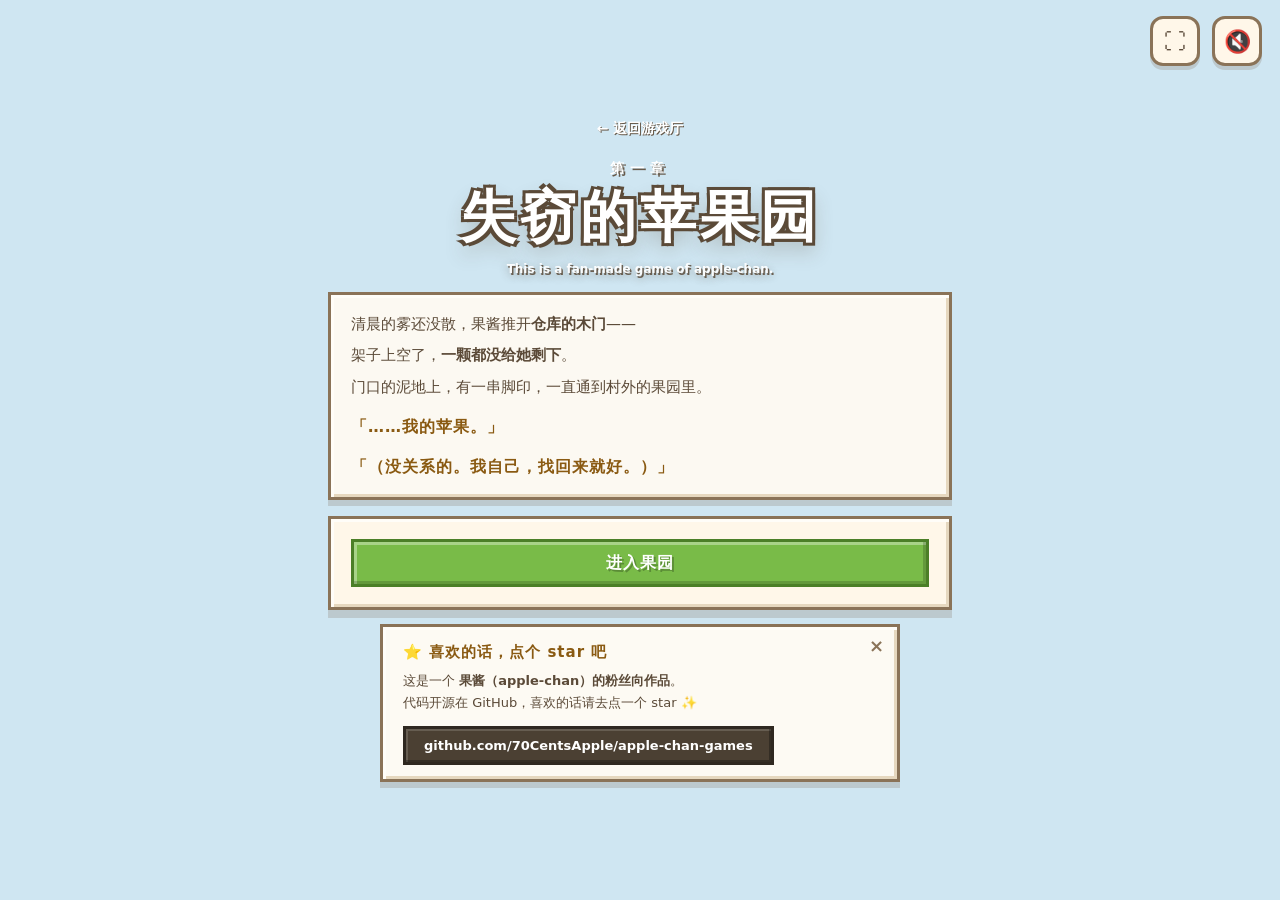
==== game/adventure/index.html @ a6e1a977 "feat: apple-chan runner + apple orchard adventure" ====
<!doctype html>
<html lang="zh-CN">
<head>
<meta charset="utf-8">
<meta name="viewport" content="width=device-width,initial-scale=1,maximum-scale=1,user-scalable=no">
<title>果酱大冒险 · 失窃的苹果园 · RatAPI</title>
<meta name="description" content="果酱大冒险 第一章：失窃的苹果园 —— 横版物理解谜，推箱开门、躲仙人掌、丢苹果打苦力怕">
<link rel="stylesheet" href="adventure.css?v=69">
</head>
<body>
<div id="app">

  <!-- 开始界面 -->
  <section id="screen-home" class="screen active">
    <button id="btn-fs-home" class="snd-btn fs-btn" aria-label="全屏">⛶</button>
    <button id="btn-sound" class="snd-btn" aria-label="声音开关"></button>
    <div class="home">
      <a class="back" href="../">← 返回游戏厅</a>
      <p class="chapter">第一章</p>
      <h1>失窃的苹果园</h1>
      <p class="note">This is a fan-made game of apple-chan.</p>

      <div class="story">
        <p>清晨的雾还没散，果酱推开<b>仓库的木门</b>——</p>
        <p>架子上空了，<b>一颗都没给她剩下</b>。</p>
        <p>门口的泥地上，有一串脚印，一直通到村外的果园里。</p>
        <p class="say">「……我的苹果。」</p>
        <p class="say">「（没关系的。我自己，找回来就好。）」</p>
      </div>

      <div class="home-card">
        <button id="btn-play" class="btn primary">进入果园</button>
      </div>

      <div id="gh-pop" class="gh-pop">
        <button id="gh-close" class="gh-x" aria-label="关闭">×</button>
        <div class="gh-title">⭐ 喜欢的话，点个 star 吧</div>
        <p>这是一个 <b>果酱（apple-chan）的粉丝向作品</b>。<br>代码开源在 GitHub，喜欢的话请去点一个 star ✨</p>
        <a id="gh-link" class="gh-btn" href="#" target="_blank" rel="noopener">github</a>
      </div>
    </div>
  </section>

  <!-- 游戏界面 -->
  <section id="screen-game" class="screen">
    <div class="stage">
     <div class="frame">
      <canvas id="game" width="960" height="600"></canvas>

      <div class="hud">
        <div class="hud-left">
          <div id="hud-hearts" class="hearts"></div>
          <div id="hud-apples" class="pill"><img class="pillicon" src="/assets/mc2/apple.png?v=69" alt="">× 4</div>
          <div id="hud-gold" class="pill goldpill"><img class="pillicon" src="/assets/mc2/gapple.png?v=69" alt="">0</div>
        </div>
        <div class="hud-right">
          <button id="btn-fs" class="pill btnpill" aria-label="全屏">⛶</button>
          <button id="btn-pause" class="pill btnpill">⏸</button>
        </div>
      </div>

      <!-- Boss 血条 -->
      <div id="bossbar" class="bossbar hidden">
        <div class="bossbar-name">😾 偷苹果的大猫</div>
        <div class="bossbar-track"><div id="bossbar-fill" class="bossbar-fill"></div></div>
      </div>

      <div id="toast" class="toast hidden"></div>

      <!-- 果酱受伤：哭哭气泡 -->
      <div id="bubble" class="bubble hidden"><img src="/assets/cry.gif" alt=""></div>

      <!-- 剧情对话框 -->
      <div id="dialog" class="dialog hidden">
        <div id="dlg-who" class="dlg-who">果酱</div>
        <div id="dlg-text" class="dlg-text"></div>
        <div class="dlg-tip">点击 / 空格 继续 ▸</div>
      </div>

      <div id="overlay-pause" class="overlay hidden">
        <div class="panel">
          <h2>已暂停</h2>
          <button id="btn-resume" class="btn primary">继续</button>
          <button id="btn-quit" class="btn ghost">回到游戏厅</button>
        </div>
      </div>

      <div id="overlay-over" class="overlay hidden">
        <div class="panel">
          <img id="over-sticker" class="sticker" src="/assets/cry.gif" alt="">
          <button id="btn-again" class="btn primary">再试一次</button>
          <button id="btn-home" class="btn ghost">回到游戏厅</button>
        </div>
      </div>
     </div>
    </div>

    <div id="joy" class="joy"><div class="joy-ring"></div><div id="joy-knob" class="joy-knob"></div></div>
    <button id="btn-jump" class="act-btn jump" aria-label="跳跃">
      <svg viewBox="0 0 24 24" aria-hidden="true"><path d="M12 2 3.5 14H9v8h6v-8h5.5z"/></svg>
    </button>
    <button id="btn-gold" class="act-btn goldbtn" aria-label="丢金苹果"><img src="/assets/mc2/gapple.png?v=69" alt="" style="width:52px;height:52px;image-rendering:pixelated"></button>
    <button id="btn-throw" class="act-btn throw" aria-label="丢苹果"><img src="/assets/mc2/apple.png?v=69" alt="" style="width:52px;height:52px;image-rendering:pixelated"></button>
  </section>

  <div id="rotate-hint" class="rotate-hint"><div class="rot">📱</div><p>请横屏游玩</p></div>
</div>
<script src="adventure.js?v=69"></script>
</body>
</html>
---- game/adventure/adventure.css ----
/* ============ 果酱大冒险 · Minecraft 奶油风 ============ */
:root{
  --cream:#fff7e9; --cream-2:#f7edda; --cream-lo:#e6d8bf; --cream-hi:#fffdf8;
  --brown:#8a7358; --brown-d:#5b4a38; --ink:#5b4a38;
  --green:#79bb48; --green-d:#5f9d33; --wood:#cba36d;
}
*{box-sizing:border-box;image-rendering:pixelated}
/* 手机长按不要弹"下载图片" */
img{-webkit-touch-callout:none;-webkit-user-drag:none;user-select:none;-webkit-user-select:none;pointer-events:none}
button{-webkit-touch-callout:none}
html,body{margin:0;padding:0;height:100%}
body{
  font-family:"Segoe UI","PingFang SC","Hiragino Sans GB","Microsoft YaHei",system-ui,sans-serif;
  color:var(--ink);background:#cfe6f2;overflow:hidden;
  -webkit-font-smoothing:antialiased;-webkit-tap-highlight-color:transparent;
}
a{color:inherit;text-decoration:none}
button{font:inherit;cursor:pointer;border:0;background:none;color:inherit}
.screen{display:none;position:relative}
.screen.active{display:block}

/* ---------- 通用按钮/面板 ---------- */
.btn{
  display:inline-flex;align-items:center;justify-content:center;height:48px;padding:0 24px;
  background:var(--wood);color:#fff;font-weight:800;letter-spacing:1px;border:3px solid #6b5539;
  box-shadow:inset -3px -3px 0 rgba(0,0,0,.18), inset 3px 3px 0 rgba(255,255,255,.35);
  text-shadow:2px 2px 0 rgba(0,0,0,.25);
}
.btn.primary{background:var(--green);border-color:#4b7f27}
.btn.ghost{background:#a99a83;border-color:#7a6b56}
.btn:active{transform:translateY(2px)}

/* ---------- 开始界面 ---------- */
#screen-home.active{
  display:flex;align-items:center;justify-content:center;min-height:100vh;min-height:100dvh;
  background:url("/assets/orchard_bg.png") center top/cover no-repeat;overflow:auto;
}
.home{width:100%;max-width:660px;padding:32px 18px;text-align:center;position:relative}
.back{display:inline-block;margin-bottom:14px;color:#fff;font-weight:700;font-size:14px;
  text-shadow:1px 1px 0 rgba(91,74,56,.9)}
.home h1{
  margin:0;font-size:clamp(34px,7vw,56px);color:#fff;font-weight:900;letter-spacing:4px;
  text-shadow:3px 3px 0 var(--brown-d),-3px 3px 0 var(--brown-d),3px -3px 0 var(--brown-d),-3px -3px 0 var(--brown-d),0 10px 20px rgba(90,70,45,.3);
}
.note{margin:6px 0 16px;font-size:12px;font-weight:700;color:#fff;opacity:.9;
  text-shadow:1.5px 1.5px 0 rgba(91,74,56,.95),0 3px 8px rgba(91,74,56,.45)}
.chapter{margin:8px 0 2px;font-size:14px;font-weight:800;letter-spacing:6px;color:#fff;
  text-shadow:2px 2px 0 rgba(91,74,56,.9)}
.story{
  background:rgba(255,251,243,.94);border:3px solid var(--brown);padding:16px 20px;margin:0 0 16px;
  text-align:left;font-size:15px;line-height:1.85;color:#5b4a38;
  box-shadow:inset 3px 3px 0 var(--cream-hi), inset -3px -3px 0 var(--cream-lo), 0 6px 0 rgba(110,88,60,.2);
}
.story p{margin:0 0 4px}
.story p:last-child{margin-bottom:0}
.story .say{margin-top:10px;color:#8a5a12;font-weight:800;font-size:16px;letter-spacing:1px}
.goal{margin-bottom:12px;padding:9px 12px;background:linear-gradient(135deg,#fff6e5,#ffeccd);
  border:2px solid #f0d9a8;color:#8a5a12;font-weight:800;font-size:14px}
.goldpill{background:rgba(120,100,20,.92)}
.tgtpill{background:rgba(150,60,40,.92)}

/* ---- 受伤哭哭气泡（同果酱跑酷） ---- */
.bubble{
  position:absolute;z-index:28;pointer-events:none;transform:translate(-50%,-100%);
  background:var(--cream);border:3px solid var(--brown);border-radius:16px;padding:6px;
  box-shadow:0 6px 0 rgba(110,88,60,.22), inset 3px 3px 0 var(--cream-hi);
}
.bubble.hidden{display:none}
.bubble img{width:104px;height:104px;display:block;border-radius:10px}
.bubble::after{content:'';position:absolute;left:30%;bottom:-15px;border:9px solid transparent;border-top-color:var(--brown)}
.bubble.pop{animation:bubblePop .22s ease-out}
@keyframes bubblePop{from{transform:translate(-50%,-100%) scale(.5);opacity:0}to{transform:translate(-50%,-100%) scale(1);opacity:1}}
@media (hover:none) and (pointer:coarse){
  .bubble{padding:4px;border-width:2px;border-radius:12px}
  .bubble img{width:62px;height:62px;border-radius:8px}
  .bubble::after{border-width:6px;bottom:-11px}
}

/* ---- 剧情对话框 ---- */
.dialog{
  position:absolute;left:50%;bottom:14%;transform:translateX(-50%);
  width:min(720px,86%);background:rgba(255,251,243,.97);
  border:3px solid var(--brown);padding:14px 18px 26px;z-index:45;cursor:pointer;
  box-shadow:inset 3px 3px 0 var(--cream-hi), inset -3px -3px 0 var(--cream-lo), 0 8px 0 rgba(110,88,60,.3);
  pointer-events:auto;
}
.dlg-who{
  display:inline-block;background:var(--green);color:#fff;font-weight:800;font-size:13px;
  padding:3px 12px;border:2px solid #4b7f27;margin-bottom:8px;letter-spacing:1px;
}
.dlg-text{font-size:16px;line-height:1.7;color:#4a3d2e;min-height:1.7em}
.dlg-tip{position:absolute;right:14px;bottom:6px;font-size:11px;color:#a08a6c}
@media (hover:none) and (pointer:coarse){
  .dialog{bottom:8%;width:min(640px,92%);padding:10px 14px 22px}
  .dlg-text{font-size:14px}
  .dlg-who{font-size:12px;padding:2px 10px}
}
.home-card{
  background:var(--cream);border:3px solid var(--brown);padding:20px;
  box-shadow:inset 3px 3px 0 var(--cream-hi), inset -3px -3px 0 var(--cream-lo), 0 8px 0 rgba(110,88,60,.2);
  text-align:left;
}
.rules{list-style:none;margin:0 0 18px;padding:0;font-size:14px;line-height:2}
.rules b{color:var(--brown-d)}
.rules .k{color:#b8860b;font-weight:700}
kbd{background:#6f5f4b;color:#fff;border:2px solid #4d4033;padding:1px 7px;font-family:inherit;font-size:12px;border-radius:4px}
.home-card .btn{width:100%}
.snd-btn{
  position:absolute;top:16px;right:18px;width:50px;height:50px;font-size:22px;
  display:flex;align-items:center;justify-content:center;border-radius:13px;
  background:var(--cream);border:3px solid var(--brown);box-shadow:0 4px 0 rgba(110,88,60,.2);z-index:5;
}
.snd-btn.fs-btn{right:80px}

/* ---------- GitHub 求 star 弹窗 ---------- */
.gh-pop{
  position:relative;margin:14px auto 0;max-width:520px;padding:16px 20px 14px;text-align:left;
  background:rgba(255,251,243,.97);border:3px solid var(--brown);
  box-shadow:inset 3px 3px 0 var(--cream-hi), inset -3px -3px 0 var(--cream-lo), 0 6px 0 rgba(110,88,60,.2);
  animation:ghIn .35s cubic-bezier(.2,1.4,.5,1);
}
@keyframes ghIn{from{transform:translateY(14px) scale(.94);opacity:0}to{transform:none;opacity:1}}
.gh-pop.hidden{display:none}
.gh-pop p{margin:8px 0 12px;font-size:13px;line-height:1.7;color:#5b4a38}
.gh-title{font-weight:900;font-size:15px;color:#8a5a12;letter-spacing:1px}
.gh-btn{
  display:inline-block;padding:9px 18px;background:#4b4033;color:#fff;font-weight:800;font-size:13px;
  border:3px solid #2f2820;box-shadow:inset -2px -2px 0 rgba(0,0,0,.3), inset 2px 2px 0 rgba(255,255,255,.15);
}
.gh-btn:hover{background:#5b4a38}
.gh-x{
  position:absolute;top:6px;right:8px;width:26px;height:26px;font-size:18px;line-height:1;
  color:#8a7358;font-weight:900;
}
@media (max-height:520px){ .gh-pop{margin-top:8px;padding:10px 14px 10px} .gh-pop p{font-size:11px;margin:6px 0 8px} }

/* 手机横屏（屏幕矮）：压缩开始界面，保证按钮看得见 */
@media (max-height:520px){
  .home{padding:12px 14px;max-width:820px}
  .back{margin-bottom:6px;font-size:12px}
  .home h1{font-size:clamp(24px,5vh,38px);letter-spacing:2px}
  .chapter{margin:4px 0 0;font-size:12px;letter-spacing:4px}
  .note{margin:4px 0 8px;font-size:11px}
  .story{padding:10px 14px;font-size:12px;line-height:1.55;margin-bottom:10px}
  .story .say{margin-top:6px;font-size:13px}
  .home-card{padding:10px}
  .snd-btn{top:8px;right:10px;width:40px;height:40px;font-size:18px;border-width:2px}
  .snd-btn.fs-btn{right:58px}
}

/* ---------- 游戏界面 ---------- */
#screen-game{height:100vh;height:100dvh;background:#22303a;overflow:hidden}
html:fullscreen,html:-webkit-full-screen{background:#22303a}
html:fullscreen body,html:-webkit-full-screen body{height:100%;overflow:hidden}
.stage{position:relative;width:100%;height:100%;display:flex;align-items:center;justify-content:center}
.frame{position:relative;line-height:0}   /* 尺寸跟随 canvas，HUD/弹层都相对它定位 */
#game{display:block;max-width:100%;max-height:100%;background:#3a4a3a;image-rendering:pixelated}

.hud{position:absolute;top:14px;left:16px;right:16px;display:flex;justify-content:space-between;pointer-events:none}
.hud-left,.hud-right{display:flex;gap:10px;align-items:center}
.hearts{display:flex;gap:3px}
.heart{width:26px;height:26px}
.pill{
  background:rgba(91,74,56,.86);color:#fff;padding:6px 12px;font-weight:800;font-size:14px;
  border:3px solid rgba(0,0,0,.35);
}
.pill.keypill{background:rgba(150,110,20,.9)}
.pillicon{width:18px;height:18px;vertical-align:-3px;image-rendering:pixelated;margin-right:3px}
@media (hover:none) and (pointer:coarse){ .pillicon{width:15px;height:15px;vertical-align:-2px} }
.btnpill{pointer-events:auto;padding:4px 12px;font-size:16px;cursor:pointer}
.hidden{display:none !important}

.bossbar{position:absolute;top:14px;left:50%;transform:translateX(-50%);width:min(520px,72vw);text-align:center;pointer-events:none}
.bossbar-name{color:#fff;font-weight:800;font-size:14px;letter-spacing:2px;text-shadow:2px 2px 0 rgba(0,0,0,.5);margin-bottom:4px}
.bossbar-track{height:22px;background:rgba(0,0,0,.5);border:3px solid rgba(0,0,0,.6);box-shadow:inset 2px 2px 0 rgba(255,255,255,.12)}
.bossbar-fill{height:100%;width:100%;background:linear-gradient(180deg,#ff6b6b,#d63030);transition:width .18s ease}

.toast{
  position:absolute;left:50%;bottom:88px;transform:translateX(-50%);
  background:rgba(91,74,56,.92);color:#fff;font-weight:700;font-size:14px;padding:9px 18px;
  border:3px solid rgba(0,0,0,.35);white-space:nowrap;
}

.overlay{position:absolute;inset:0;background:rgba(60,48,34,.55);display:flex;align-items:center;justify-content:center;z-index:30}
.overlay .panel{
  background:var(--cream);border:3px solid var(--brown);padding:22px 26px;text-align:center;min-width:300px;
  box-shadow:inset 3px 3px 0 var(--cream-hi), inset -3px -3px 0 var(--cream-lo), 0 8px 0 rgba(110,88,60,.25);
}
.overlay h2{margin:0 0 14px;font-size:24px}
.sticker{width:120px;height:120px;display:block;margin:0 auto 8px;border:3px solid rgba(138,115,88,.4);background:#fff;border-radius:14px}
.overlay .sub{margin-bottom:14px;color:#7a6852}
.overlay .btn{margin:6px 4px 0}

/* ---------- 圆形摇杆 ---------- */
.joy{
  position:fixed;left:26px;bottom:26px;width:150px;height:150px;z-index:40;display:none;
  touch-action:none;user-select:none;-webkit-user-select:none;
}
.joy-ring{
  position:absolute;inset:0;border-radius:50%;
  background:radial-gradient(circle at 50% 45%, rgba(255,255,255,.28), rgba(203,163,109,.35));
  border:5px solid rgba(107,85,57,.85);box-shadow:0 6px 16px rgba(0,0,0,.28), inset 0 0 22px rgba(255,255,255,.18);
}
.joy-knob{
  position:absolute;left:50%;top:50%;width:66px;height:66px;margin:-33px 0 0 -33px;border-radius:50%;
  background:radial-gradient(circle at 40% 35%, #f6e4c4, #cba36d);
  border:4px solid rgba(107,85,57,.95);box-shadow:0 4px 10px rgba(0,0,0,.3);
  transition:transform .05s linear;
}
.act-btn{
  position:fixed;z-index:40;width:96px;height:96px;border-radius:50%;display:none;
  align-items:center;justify-content:center;touch-action:none;user-select:none;-webkit-user-select:none;
  box-shadow:0 6px 16px rgba(0,0,0,.3);color:#fff;font-size:42px;line-height:1;
}
.act-btn:active{transform:translateY(3px)}
.act-btn svg{width:46px;height:46px;fill:#fff}
.act-btn.throw{right:132px;bottom:40px;background:radial-gradient(circle at 40% 35%, #e8897a, #c05340);border:5px solid rgba(107,55,45,.95)}
.act-btn.jump{right:26px;bottom:40px;background:radial-gradient(circle at 40% 35%, #9fd07a, #5f9d33);border:5px solid rgba(60,100,30,.95)}
.coinpill{background:rgba(150,120,20,.9)}
.lvlpill{background:rgba(70,95,120,.9)}

/* ---------- 竖屏提示 ---------- */
.rotate-hint{display:none;position:fixed;inset:0;z-index:200;background:rgba(91,74,56,.96);
  flex-direction:column;align-items:center;justify-content:center;gap:16px;color:#fff7e9}
.rotate-hint .rot{font-size:60px;animation:rot 1.8s ease-in-out infinite}
.rotate-hint p{margin:0;font-size:22px;font-weight:800;letter-spacing:3px}
@keyframes rot{0%,40%{transform:rotate(0)}60%,100%{transform:rotate(-90deg)}}

/* ---------- 移动端 ---------- */
@media (hover:none) and (pointer:coarse){
  .joy{display:block}
  .act-btn{display:flex;width:84px;height:84px;font-size:36px}
  .act-btn svg{width:40px;height:40px}
  .act-btn.throw{right:114px;bottom:30px}
  .act-btn.jump{right:22px;bottom:30px}
  .joy{width:132px;height:132px;left:22px;bottom:22px}
  .joy-knob{width:56px;height:56px;margin:-28px 0 0 -28px}
  .heart{width:19px;height:19px}
  .pill{font-size:11px;padding:4px 8px;border-width:2px}
}
@media (orientation:portrait) and (hover:none) and (pointer:coarse){
  .rotate-hint{display:flex}
}

/* 金苹果按钮 */
.act-btn.goldbtn{right:246px;bottom:40px;background:radial-gradient(circle at 40% 35%, #ffe07a, #d9a520);border:5px solid rgba(120,88,20,.95)}
@media (hover:none) and (pointer:coarse){
  .act-btn.goldbtn{right:210px;bottom:30px}
}
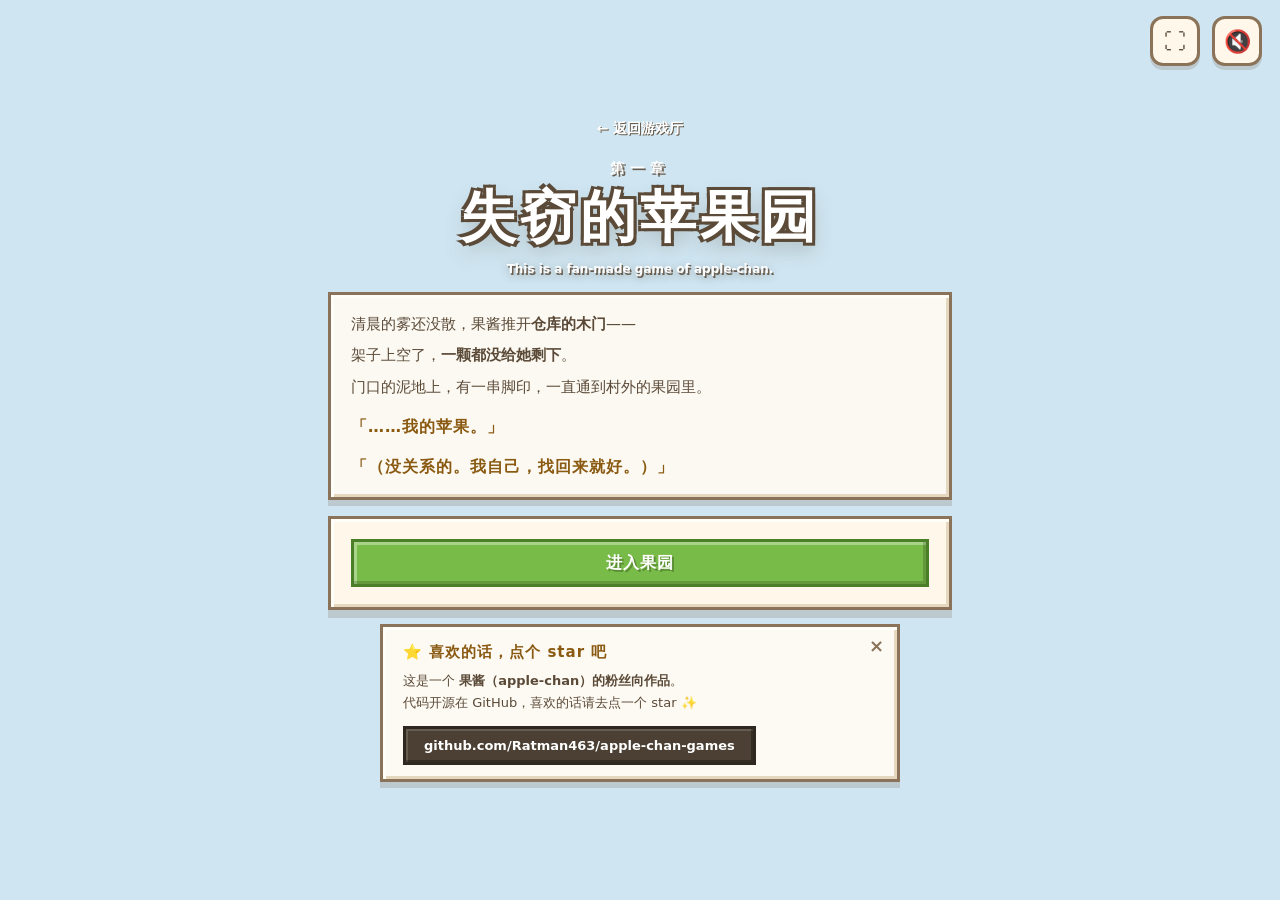
==== commit bc390efd: "feat: gold apple blasts cactus/wood walls; opaque house interiors; elevator link platform; wildflowe" ====
--- a/game/adventure/index.html
+++ b/game/adventure/index.html
@@ -5,7 +5,7 @@
 <meta name="viewport" content="width=device-width,initial-scale=1,maximum-scale=1,user-scalable=no">
 <title>果酱大冒险 · 失窃的苹果园 · RatAPI</title>
 <meta name="description" content="果酱大冒险 第一章：失窃的苹果园 —— 横版物理解谜，推箱开门、躲仙人掌、丢苹果打苦力怕">
-<link rel="stylesheet" href="adventure.css?v=69">
+<link rel="stylesheet" href="adventure.css?v=74">
 </head>
 <body>
 <div id="app">
@@ -50,8 +50,8 @@
       <div class="hud">
         <div class="hud-left">
           <div id="hud-hearts" class="hearts"></div>
-          <div id="hud-apples" class="pill"><img class="pillicon" src="/assets/mc2/apple.png?v=69" alt="">× 4</div>
-          <div id="hud-gold" class="pill goldpill"><img class="pillicon" src="/assets/mc2/gapple.png?v=69" alt="">0</div>
+          <div id="hud-apples" class="pill"><img class="pillicon" src="/assets/mc2/apple.png?v=74" alt="">× 4</div>
+          <div id="hud-gold" class="pill goldpill"><img class="pillicon" src="/assets/mc2/gapple.png?v=74" alt="">0</div>
         </div>
         <div class="hud-right">
           <button id="btn-fs" class="pill btnpill" aria-label="全屏">⛶</button>
@@ -99,12 +99,12 @@
     <button id="btn-jump" class="act-btn jump" aria-label="跳跃">
       <svg viewBox="0 0 24 24" aria-hidden="true"><path d="M12 2 3.5 14H9v8h6v-8h5.5z"/></svg>
     </button>
-    <button id="btn-gold" class="act-btn goldbtn" aria-label="丢金苹果"><img src="/assets/mc2/gapple.png?v=69" alt="" style="width:52px;height:52px;image-rendering:pixelated"></button>
-    <button id="btn-throw" class="act-btn throw" aria-label="丢苹果"><img src="/assets/mc2/apple.png?v=69" alt="" style="width:52px;height:52px;image-rendering:pixelated"></button>
+    <button id="btn-gold" class="act-btn goldbtn" aria-label="丢金苹果"><img src="/assets/mc2/gapple.png?v=74" alt="" style="width:52px;height:52px;image-rendering:pixelated"></button>
+    <button id="btn-throw" class="act-btn throw" aria-label="丢苹果"><img src="/assets/mc2/apple.png?v=74" alt="" style="width:52px;height:52px;image-rendering:pixelated"></button>
   </section>
 
   <div id="rotate-hint" class="rotate-hint"><div class="rot">📱</div><p>请横屏游玩</p></div>
 </div>
-<script src="adventure.js?v=69"></script>
+<script src="adventure.js?v=74"></script>
 </body>
 </html>
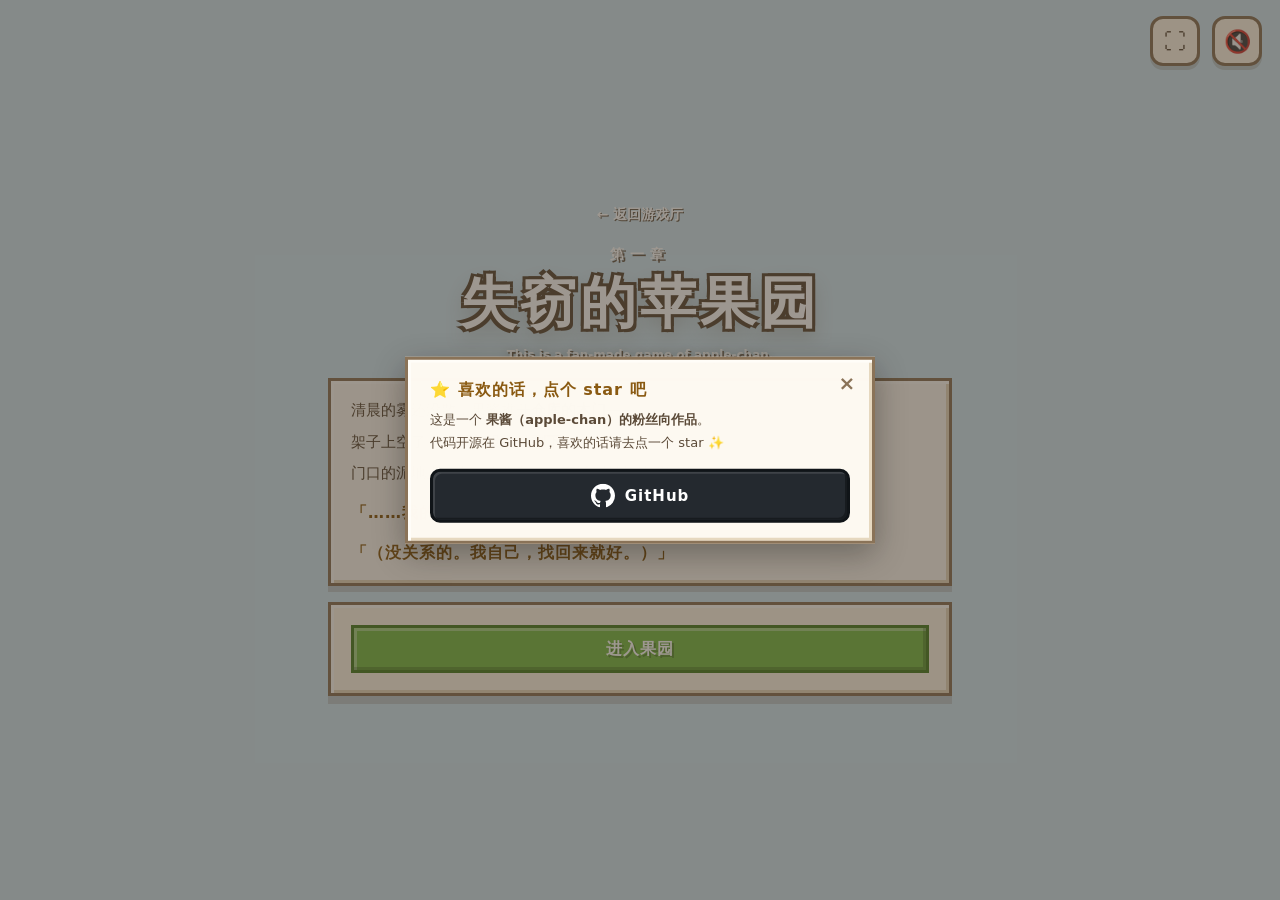
==== commit 42c600b5: "feat: gold apple blasts cactus/wood walls; opaque house interiors; elevator link platform; wildflowe" ====
--- a/game/adventure/index.html
+++ b/game/adventure/index.html
@@ -5,7 +5,7 @@
 <meta name="viewport" content="width=device-width,initial-scale=1,maximum-scale=1,user-scalable=no">
 <title>果酱大冒险 · 失窃的苹果园 · RatAPI</title>
 <meta name="description" content="果酱大冒险 第一章：失窃的苹果园 —— 横版物理解谜，推箱开门、躲仙人掌、丢苹果打苦力怕">
-<link rel="stylesheet" href="adventure.css?v=74">
+<link rel="stylesheet" href="adventure.css?v=78">
 </head>
 <body>
 <div id="app">
@@ -32,11 +32,15 @@
         <button id="btn-play" class="btn primary">进入果园</button>
       </div>
 
+      <div id="gh-back" class="gh-back"></div>
       <div id="gh-pop" class="gh-pop">
         <button id="gh-close" class="gh-x" aria-label="关闭">×</button>
         <div class="gh-title">⭐ 喜欢的话，点个 star 吧</div>
         <p>这是一个 <b>果酱（apple-chan）的粉丝向作品</b>。<br>代码开源在 GitHub，喜欢的话请去点一个 star ✨</p>
-        <a id="gh-link" class="gh-btn" href="#" target="_blank" rel="noopener">github</a>
+        <a id="gh-link" class="gh-btn" href="#" target="_blank" rel="noopener">
+          <svg viewBox="0 0 16 16" aria-hidden="true"><path d="M8 0C3.58 0 0 3.58 0 8c0 3.54 2.29 6.53 5.47 7.59.4.07.55-.17.55-.38 0-.19-.01-.82-.01-1.49-2.01.37-2.53-.49-2.69-.94-.09-.23-.48-.94-.82-1.13-.28-.15-.68-.52-.01-.53.63-.01 1.08.58 1.23.82.72 1.21 1.87.87 2.33.66.07-.52.28-.87.51-1.07-1.78-.2-3.64-.89-3.64-3.95 0-.87.31-1.59.82-2.15-.08-.2-.36-1.02.08-2.12 0 0 .67-.21 2.2.82.64-.18 1.32-.27 2-.27.68 0 1.36.09 2 .27 1.53-1.04 2.2-.82 2.2-.82.44 1.1.16 1.92.08 2.12.51.56.82 1.27.82 2.15 0 3.07-1.87 3.75-3.65 3.95.29.25.54.73.54 1.48 0 1.07-.01 1.93-.01 2.2 0 .21.15.46.55.38A8.01 8.01 0 0 0 16 8c0-4.42-3.58-8-8-8Z"/></svg>
+          <span>GitHub</span>
+        </a>
       </div>
     </div>
   </section>
@@ -50,8 +54,8 @@
       <div class="hud">
         <div class="hud-left">
           <div id="hud-hearts" class="hearts"></div>
-          <div id="hud-apples" class="pill"><img class="pillicon" src="/assets/mc2/apple.png?v=74" alt="">× 4</div>
-          <div id="hud-gold" class="pill goldpill"><img class="pillicon" src="/assets/mc2/gapple.png?v=74" alt="">0</div>
+          <div id="hud-apples" class="pill"><img class="pillicon" src="/assets/mc2/apple.png?v=78" alt="">× 4</div>
+          <div id="hud-gold" class="pill goldpill"><img class="pillicon" src="/assets/mc2/gapple.png?v=78" alt="">0</div>
         </div>
         <div class="hud-right">
           <button id="btn-fs" class="pill btnpill" aria-label="全屏">⛶</button>
@@ -99,12 +103,12 @@
     <button id="btn-jump" class="act-btn jump" aria-label="跳跃">
       <svg viewBox="0 0 24 24" aria-hidden="true"><path d="M12 2 3.5 14H9v8h6v-8h5.5z"/></svg>
     </button>
-    <button id="btn-gold" class="act-btn goldbtn" aria-label="丢金苹果"><img src="/assets/mc2/gapple.png?v=74" alt="" style="width:52px;height:52px;image-rendering:pixelated"></button>
-    <button id="btn-throw" class="act-btn throw" aria-label="丢苹果"><img src="/assets/mc2/apple.png?v=74" alt="" style="width:52px;height:52px;image-rendering:pixelated"></button>
+    <button id="btn-gold" class="act-btn goldbtn" aria-label="丢金苹果"><img src="/assets/mc2/gapple.png?v=78" alt="" style="width:52px;height:52px;image-rendering:pixelated"></button>
+    <button id="btn-throw" class="act-btn throw" aria-label="丢苹果"><img src="/assets/mc2/apple.png?v=78" alt="" style="width:52px;height:52px;image-rendering:pixelated"></button>
   </section>
 
   <div id="rotate-hint" class="rotate-hint"><div class="rot">📱</div><p>请横屏游玩</p></div>
 </div>
-<script src="adventure.js?v=74"></script>
+<script src="adventure.js?v=78"></script>
 </body>
 </html>
--- a/game/adventure/adventure.css
+++ b/game/adventure/adventure.css
@@ -112,27 +112,40 @@
 }
 .snd-btn.fs-btn{right:80px}
 
-/* ---------- GitHub 求 star 弹窗 ---------- */
+/* ---------- GitHub 求 star 弹窗（居中模态，手机上也一定看得见）---------- */
+.gh-back{position:fixed;inset:0;background:rgba(60,48,34,.5);z-index:58}
+.gh-back.hidden{display:none}
 .gh-pop{
-  position:relative;margin:14px auto 0;max-width:520px;padding:16px 20px 14px;text-align:left;
-  background:rgba(255,251,243,.97);border:3px solid var(--brown);
-  box-shadow:inset 3px 3px 0 var(--cream-hi), inset -3px -3px 0 var(--cream-lo), 0 6px 0 rgba(110,88,60,.2);
-  animation:ghIn .35s cubic-bezier(.2,1.4,.5,1);
-}
-@keyframes ghIn{from{transform:translateY(14px) scale(.94);opacity:0}to{transform:none;opacity:1}}
+  position:fixed;left:50%;top:50%;transform:translate(-50%,-50%);z-index:59;
+  width:min(92vw,470px);padding:20px 22px 18px;text-align:left;
+  background:rgba(255,251,243,.99);border:3px solid var(--brown);
+  box-shadow:inset 3px 3px 0 var(--cream-hi), inset -3px -3px 0 var(--cream-lo), 0 10px 30px rgba(0,0,0,.3);
+  animation:ghIn .3s cubic-bezier(.2,1.4,.5,1);
+}
+@keyframes ghIn{from{transform:translate(-50%,-50%) scale(.92);opacity:0}to{transform:translate(-50%,-50%) scale(1);opacity:1}}
 .gh-pop.hidden{display:none}
-.gh-pop p{margin:8px 0 12px;font-size:13px;line-height:1.7;color:#5b4a38}
-.gh-title{font-weight:900;font-size:15px;color:#8a5a12;letter-spacing:1px}
+.gh-pop p{margin:8px 0 14px;font-size:13px;line-height:1.75;color:#5b4a38}
+.gh-title{font-weight:900;font-size:16px;color:#8a5a12;letter-spacing:1px}
 .gh-btn{
-  display:inline-block;padding:9px 18px;background:#4b4033;color:#fff;font-weight:800;font-size:13px;
-  border:3px solid #2f2820;box-shadow:inset -2px -2px 0 rgba(0,0,0,.3), inset 2px 2px 0 rgba(255,255,255,.15);
-}
-.gh-btn:hover{background:#5b4a38}
+  display:flex;align-items:center;justify-content:center;gap:10px;width:100%;
+  padding:12px 18px;background:#24292f;color:#fff;font-weight:800;font-size:15px;letter-spacing:1px;
+  border:3px solid #101418;border-radius:10px;
+  box-shadow:inset -2px -2px 0 rgba(0,0,0,.35), inset 2px 2px 0 rgba(255,255,255,.12);
+}
+.gh-btn svg{width:24px;height:24px;fill:#fff;flex:0 0 auto}
+.gh-btn:active{transform:translateY(2px)}
+.gh-btn:hover{background:#32383f}
 .gh-x{
-  position:absolute;top:6px;right:8px;width:26px;height:26px;font-size:18px;line-height:1;
+  position:absolute;top:8px;right:10px;width:30px;height:30px;font-size:20px;line-height:1;
   color:#8a7358;font-weight:900;
 }
-@media (max-height:520px){ .gh-pop{margin-top:8px;padding:10px 14px 10px} .gh-pop p{font-size:11px;margin:6px 0 8px} }
+@media (max-height:520px){
+  .gh-pop{padding:12px 16px 12px;width:min(94vw,420px)}
+  .gh-pop p{font-size:11.5px;margin:6px 0 10px;line-height:1.6}
+  .gh-title{font-size:14px}
+  .gh-btn{padding:9px 14px;font-size:13px}
+  .gh-btn svg{width:20px;height:20px}
+}
 
 /* 手机横屏（屏幕矮）：压缩开始界面，保证按钮看得见 */
 @media (max-height:520px){
@@ -229,11 +242,15 @@
 /* ---------- 移动端 ---------- */
 @media (hover:none) and (pointer:coarse){
   .joy{display:block}
-  .act-btn{display:flex;width:84px;height:84px;font-size:36px}
+  .act-btn{display:flex;width:84px;height:84px;font-size:36px;
+    opacity:.38;transition:opacity .12s ease}          /* 半透明，不挡视线 */
+  .act-btn:active{opacity:.95}
   .act-btn svg{width:40px;height:40px}
+  .act-btn img{opacity:.9}
   .act-btn.throw{right:114px;bottom:30px}
   .act-btn.jump{right:22px;bottom:30px}
-  .joy{width:132px;height:132px;left:22px;bottom:22px}
+  .joy{width:132px;height:132px;left:22px;bottom:22px;opacity:.5}
+  .joy:active{opacity:.9}
   .joy-knob{width:56px;height:56px;margin:-28px 0 0 -28px}
   .heart{width:19px;height:19px}
   .pill{font-size:11px;padding:4px 8px;border-width:2px}
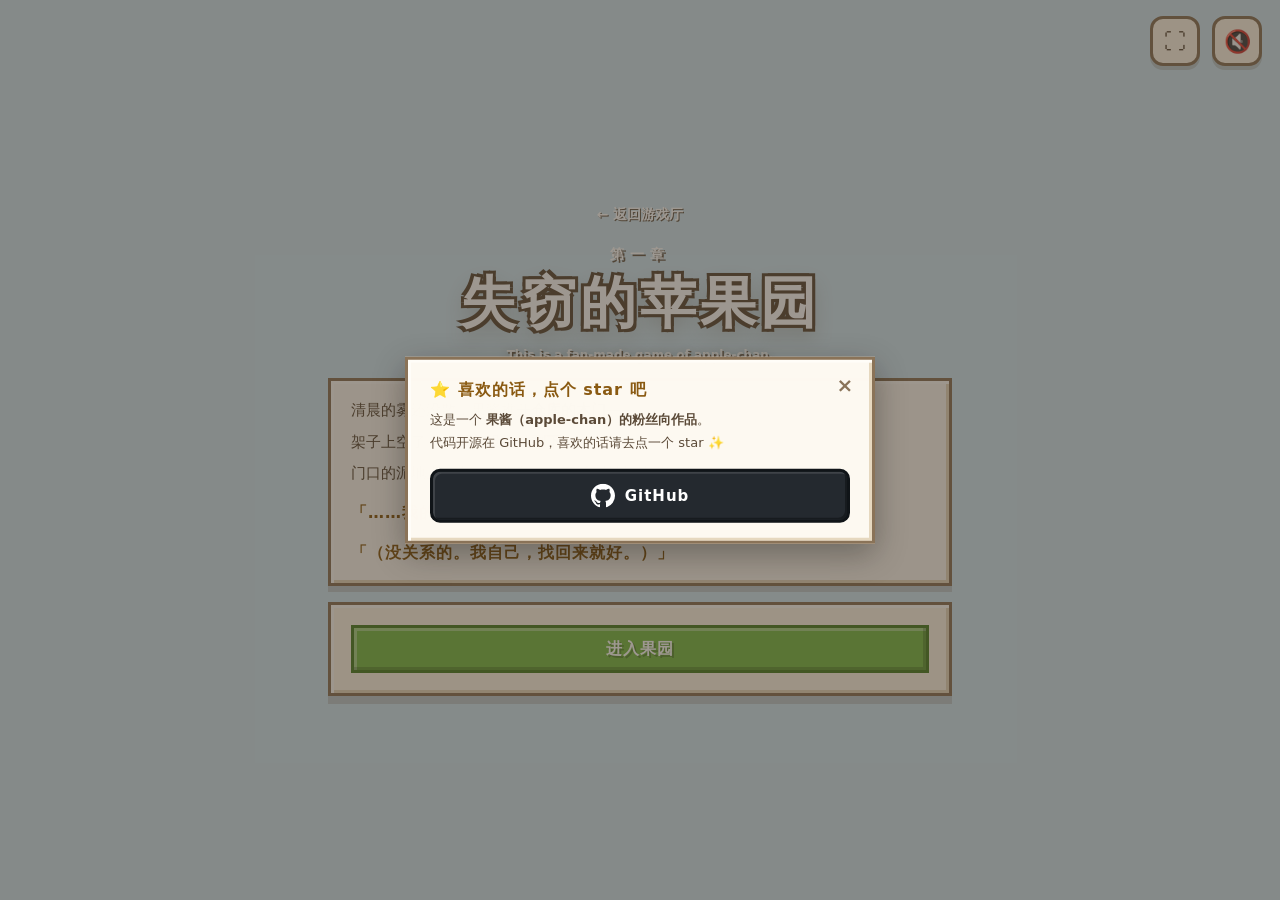
==== commit 61b395e1: "feat: gold apple blasts cactus/wood walls; opaque house interiors; elevator link platform; wildflowe" ====
--- a/game/adventure/index.html
+++ b/game/adventure/index.html
@@ -5,7 +5,7 @@
 <meta name="viewport" content="width=device-width,initial-scale=1,maximum-scale=1,user-scalable=no">
 <title>果酱大冒险 · 失窃的苹果园 · RatAPI</title>
 <meta name="description" content="果酱大冒险 第一章：失窃的苹果园 —— 横版物理解谜，推箱开门、躲仙人掌、丢苹果打苦力怕">
-<link rel="stylesheet" href="adventure.css?v=78">
+<link rel="stylesheet" href="adventure.css?v=79">
 </head>
 <body>
 <div id="app">
@@ -54,8 +54,8 @@
       <div class="hud">
         <div class="hud-left">
           <div id="hud-hearts" class="hearts"></div>
-          <div id="hud-apples" class="pill"><img class="pillicon" src="/assets/mc2/apple.png?v=78" alt="">× 4</div>
-          <div id="hud-gold" class="pill goldpill"><img class="pillicon" src="/assets/mc2/gapple.png?v=78" alt="">0</div>
+          <div id="hud-apples" class="pill"><img class="pillicon" src="/assets/mc2/apple.png?v=79" alt="">× 4</div>
+          <div id="hud-gold" class="pill goldpill"><img class="pillicon" src="/assets/mc2/gapple.png?v=79" alt="">0</div>
         </div>
         <div class="hud-right">
           <button id="btn-fs" class="pill btnpill" aria-label="全屏">⛶</button>
@@ -103,12 +103,12 @@
     <button id="btn-jump" class="act-btn jump" aria-label="跳跃">
       <svg viewBox="0 0 24 24" aria-hidden="true"><path d="M12 2 3.5 14H9v8h6v-8h5.5z"/></svg>
     </button>
-    <button id="btn-gold" class="act-btn goldbtn" aria-label="丢金苹果"><img src="/assets/mc2/gapple.png?v=78" alt="" style="width:52px;height:52px;image-rendering:pixelated"></button>
-    <button id="btn-throw" class="act-btn throw" aria-label="丢苹果"><img src="/assets/mc2/apple.png?v=78" alt="" style="width:52px;height:52px;image-rendering:pixelated"></button>
+    <button id="btn-gold" class="act-btn goldbtn" aria-label="丢金苹果"><img src="/assets/mc2/gapple.png?v=79" alt="" style="width:52px;height:52px;image-rendering:pixelated"></button>
+    <button id="btn-throw" class="act-btn throw" aria-label="丢苹果"><img src="/assets/mc2/apple.png?v=79" alt="" style="width:52px;height:52px;image-rendering:pixelated"></button>
   </section>
 
   <div id="rotate-hint" class="rotate-hint"><div class="rot">📱</div><p>请横屏游玩</p></div>
 </div>
-<script src="adventure.js?v=78"></script>
+<script src="adventure.js?v=79"></script>
 </body>
 </html>
--- a/game/adventure/adventure.css
+++ b/game/adventure/adventure.css
@@ -136,9 +136,13 @@
 .gh-btn:active{transform:translateY(2px)}
 .gh-btn:hover{background:#32383f}
 .gh-x{
-  position:absolute;top:8px;right:10px;width:30px;height:30px;font-size:20px;line-height:1;
-  color:#8a7358;font-weight:900;
-}
+  position:absolute;top:8px;right:10px;width:34px;height:34px;font-size:20px;line-height:1;
+  color:#8a7358;font-weight:900;z-index:3;
+  touch-action:manipulation;cursor:pointer;
+  display:flex;align-items:center;justify-content:center;
+}
+.gh-x:active{background:rgba(138,115,88,.15);border-radius:50%}
+.gh-btn{touch-action:manipulation}
 @media (max-height:520px){
   .gh-pop{padding:12px 16px 12px;width:min(94vw,420px)}
   .gh-pop p{font-size:11.5px;margin:6px 0 10px;line-height:1.6}
